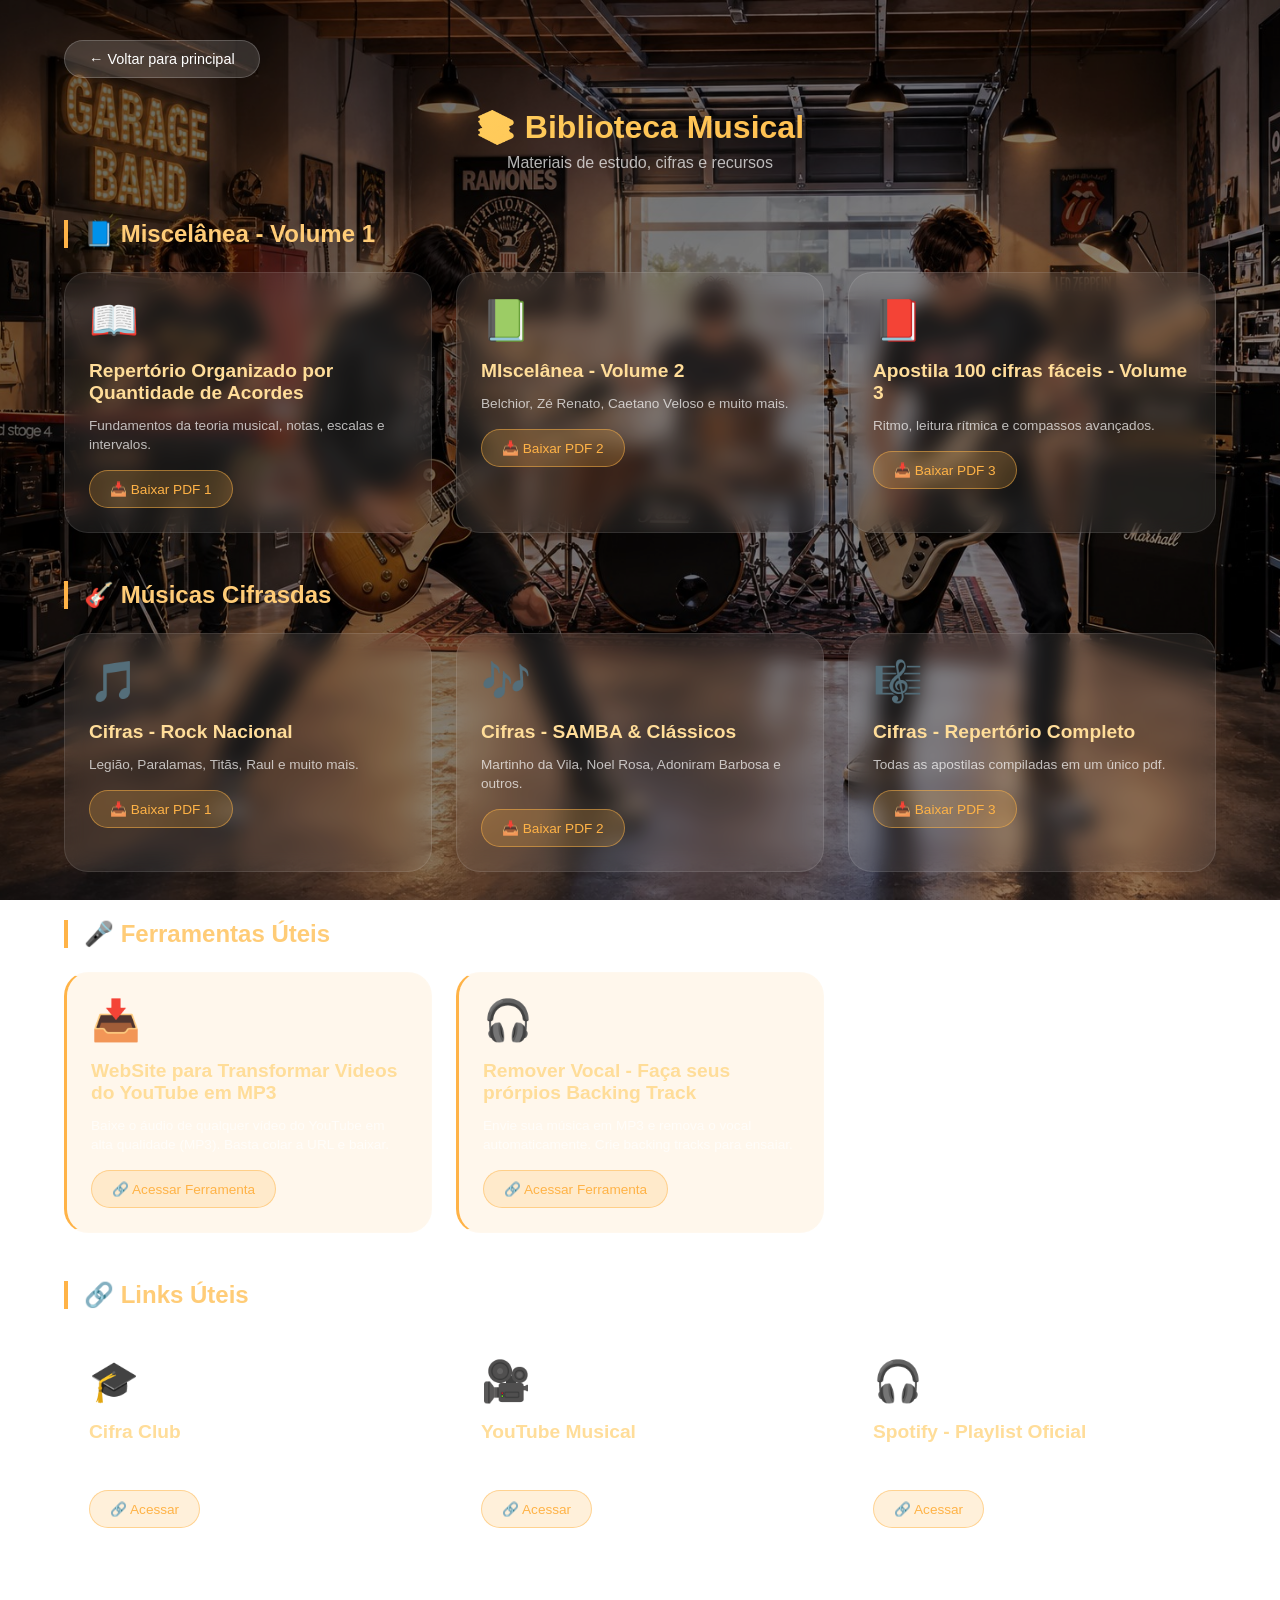
==== biblioteca.html @ 256ea62d "update" ====
<!DOCTYPE html>
<html lang="pt-br">
<head>
    <meta charset="UTF-8"> 
    <meta name="viewport" content="width=device-width, initial-scale=1.0, user-scalable=yes">
    <title>Biblioteca - Garage Band Mário Cravo</title>
    <style>
        * {
            margin: 0;
            padding: 0;
            box-sizing: border-box;
        }

        body {
            font-family: 'Inter', -apple-system, BlinkMacSystemFont, 'Segoe UI', Roboto, sans-serif;
            background-image: url('fundo.jpg');
            background-size: cover;
            background-attachment: fixed;
            background-position: center;
            color: #fff;
            min-height: 100vh;
            position: relative;
        }

        body::before {
            content: "";
            position: fixed;
            top: 0;
            left: 0;
            width: 100%;
            height: 100%;
            background: linear-gradient(135deg, rgba(0,0,0,0.6) 0%, rgba(0,0,0,0.4) 100%);
            z-index: 0;
        }

        .container {
            position: relative;
            z-index: 1;
            max-width: 1200px;
            margin: 0 auto;
            padding: 40px 24px;
        }

        .back-btn {
            background: rgba(255,255,255,0.15);
            border: 1px solid rgba(255,255,255,0.2);
            color: white;
            padding: 10px 24px;
            font-size: 0.9rem;
            border-radius: 40px;
            cursor: pointer;
            margin-bottom: 30px;
            display: inline-flex;
            align-items: center;
            gap: 8px;
            font-weight: 500;
            text-decoration: none;
        }

        .back-btn:hover {
            background: rgba(255,255,255,0.25);
            transform: translateX(-4px);
        }

        .page-header {
            text-align: center;
            margin-bottom: 48px;
        }

        .page-header h1 {
            font-size: 2rem;
            margin-bottom: 8px;
            background: linear-gradient(135deg, #ffd966, #ffb347);
            -webkit-background-clip: text;
            background-clip: text;
            color: transparent;
        }

        .subtitle {
            color: rgba(255,255,255,0.7);
            font-size: 1rem;
        }

        .category {
            margin-bottom: 48px;
        }

        .category h2 {
            color: #ffcc77;
            font-size: 1.5rem;
            margin-bottom: 24px;
            border-left: 4px solid #ffb347;
            padding-left: 16px;
        }

        .card-grid {
            display: grid;
            grid-template-columns: repeat(auto-fill, minmax(280px, 1fr));
            gap: 24px;
        }

        .card {
            background: rgba(255,255,255,0.08);
            backdrop-filter: blur(10px);
            border-radius: 24px;
            padding: 24px;
            transition: all 0.25s;
            border: 1px solid rgba(255,255,255,0.1);
        }

        .card:hover {
            background: rgba(255,255,255,0.15);
            transform: translateY(-4px);
            border-color: rgba(255,180,71,0.4);
        }

        .card-icon {
            font-size: 2.5rem;
            margin-bottom: 16px;
        }

        .card h3 {
            color: #ffdd99;
            margin-bottom: 12px;
            font-size: 1.2rem;
        }

        .card p {
            color: rgba(255,255,255,0.7);
            font-size: 0.85rem;
            line-height: 1.4;
            margin-bottom: 16px;
        }

        .btn {
            background: rgba(255,180,71,0.2);
            border: 1px solid rgba(255,180,71,0.5);
            padding: 10px 20px;
            border-radius: 40px;
            color: #ffb347;
            text-decoration: none;
            font-size: 0.85rem;
            font-weight: 500;
            display: inline-block;
            transition: all 0.2s;
            cursor: pointer;
        }

        .btn:hover {
            background: rgba(255,180,71,0.4);
            color: white;
        }

        .tools-card {
            background: rgba(255,180,71,0.1);
            border-left: 3px solid #ffb347;
        }

        @media (max-width: 768px) {
            .card-grid {
                grid-template-columns: 1fr;
            }
            .container {
                padding: 24px 16px;
            }
            .page-header h1 {
                font-size: 1.5rem;
            }
        }
    </style>
</head>
<body>
<div class="container">
    <a href="index.html" class="back-btn">← Voltar para principal</a>
    
    <div class="page-header">
        <h1>📚 Biblioteca Musical</h1>
        <p class="subtitle">Materiais de estudo, cifras e recursos</p>
    </div>

    <!-- Apostilas, Livros em pdf -->
    <div class="category">
        <h2>📘 Miscelânea - Volume 1</h2>
        <div class="card-grid">
            <div class="card">
                <div class="card-icon">📖</div>
                <h3>Repertório Organizado por Quantidade de Acordes</h3>
                <p>Fundamentos da teoria musical, notas, escalas e intervalos.</p>
                <a href="https://drive.google.com/drive/folders/1c354K_d91Gvq5gNs3wWlHRFqifkVCVHI" class="btn">📥 Baixar PDF 1</a>
            </div>
            <div class="card">
                <div class="card-icon">📗</div>
                <h3>MIscelânea - Volume 2</h3>
                <p>Belchior, Zé Renato, Caetano Veloso e muito mais.</p>
                <a href="https://drive.google.com/drive/folders/1c354K_d91Gvq5gNs3wWlHRFqifkVCVHI" class="btn">📥 Baixar PDF 2</a>
            </div>
            <div class="card">
                <div class="card-icon">📕</div>
                <h3>Apostila 100 cifras fáceis - Volume 3</h3>
                <p>Ritmo, leitura rítmica e compassos avançados.</p>
                <a href="https://drive.google.com/drive/folders/1c354K_d91Gvq5gNs3wWlHRFqifkVCVHI" class="btn">📥 Baixar PDF 3</a>
            </div>
        </div>
    </div>

    <!-- Mais Músicas para aumentar seu Repertório -->
    <div class="category">
        <h2>🎸 Músicas Cifrasdas </h2>
        <div class="card-grid">
            <div class="card">
                <div class="card-icon">🎵</div>
                <h3>Cifras - Rock Nacional</h3>
                <p>Legião, Paralamas, Titãs, Raul e muito mais.</p>
                <a href="https://drive.google.com/drive/folders/1c354K_d91Gvq5gNs3wWlHRFqifkVCVHI" class="btn">📥 Baixar PDF 1</a>
            </div>
            <div class="card">
                <div class="card-icon">🎶</div>
                <h3>Cifras - SAMBA & Clássicos</h3>
                <p>Martinho da Vila, Noel Rosa, Adoniram Barbosa e outros.</p>
                <a href="https://drive.google.com/file/d/1yF5NucMh-uXX1eOd5AMLhqT4f42S1I_6/view?usp=drive_link" class="btn">📥 Baixar PDF 2</a>
            </div>
            <div class="card">
                <div class="card-icon">🎼</div>
                <h3>Cifras - Repertório Completo</h3>
                <p>Todas as apostilas compiladas em um único pdf.</p>
                <a href="https://drive.google.com/file/d/1P-Nynfp07A2AC99i_csAUrycl2qgC98i/view?usp=drive_link" class="btn">📥 Baixar PDF 3</a>
            </div>
        </div>
    </div>

    

    <!-- Ferramentas Úteis -->
    <div class="category">
        <h2>🎤 Ferramentas Úteis</h2>
        <div class="card-grid">
            <div class="card tools-card">
                <div class="card-icon">📥</div>
                <h3>WebSite para Transformar Videos do YouTube em MP3</h3>
                <p>Baixe o áudio de qualquer vídeo do YouTube em alta qualidade (MP3). Basta colar a URL e baixar.</p>
                <a href="https://y2meta.is/pt91/youtube-to-mp3/" target="_blank" class="btn">🔗 Acessar Ferramenta</a>
            </div>
            
            <div class="card tools-card">
                <div class="card-icon">🎧</div>
                <h3>Remover Vocal - Faça seus prórpios Backing Track</h3>
                <p>Envie sua música em MP3 e remova o vocal automaticamente. Crie backing tracks para ensaiar.</p>
                <a href="https://vocalremover.org/" target="_blank" class="btn">🔗 Acessar Ferramenta</a>
            </div>
        </div>
    </div>

    <!-- Links Úteis -->
    <div class="category">
        <h2>🔗 Links Úteis</h2>
        <div class="card-grid">
            <div class="card">
                <div class="card-icon">🎓</div>
                <h3>Cifra Club</h3>
                <p>Maior acervo de cifras do Brasil.</p>
                <a href="https://www.cifraclub.com.br" target="_blank" class="btn">🔗 Acessar</a>
            </div>
            <div class="card">
                <div class="card-icon">🎥</div>
                <h3>YouTube Musical</h3>
                <p>Canais com aulas e playlists.</p>
                <a href="https://youtube.com" target="_blank" class="btn">🔗 Acessar</a>
            </div>
            <div class="card">
                <div class="card-icon">🎧</div>
                <h3>Spotify - Playlist Oficial</h3>
                <p>Playlist com as músicas do repertório.</p>
                <a href="https://spotify.com" target="_blank" class="btn">🔗 Acessar</a>
            </div>
        </div>
    </div>
</div>
</body>
</html>
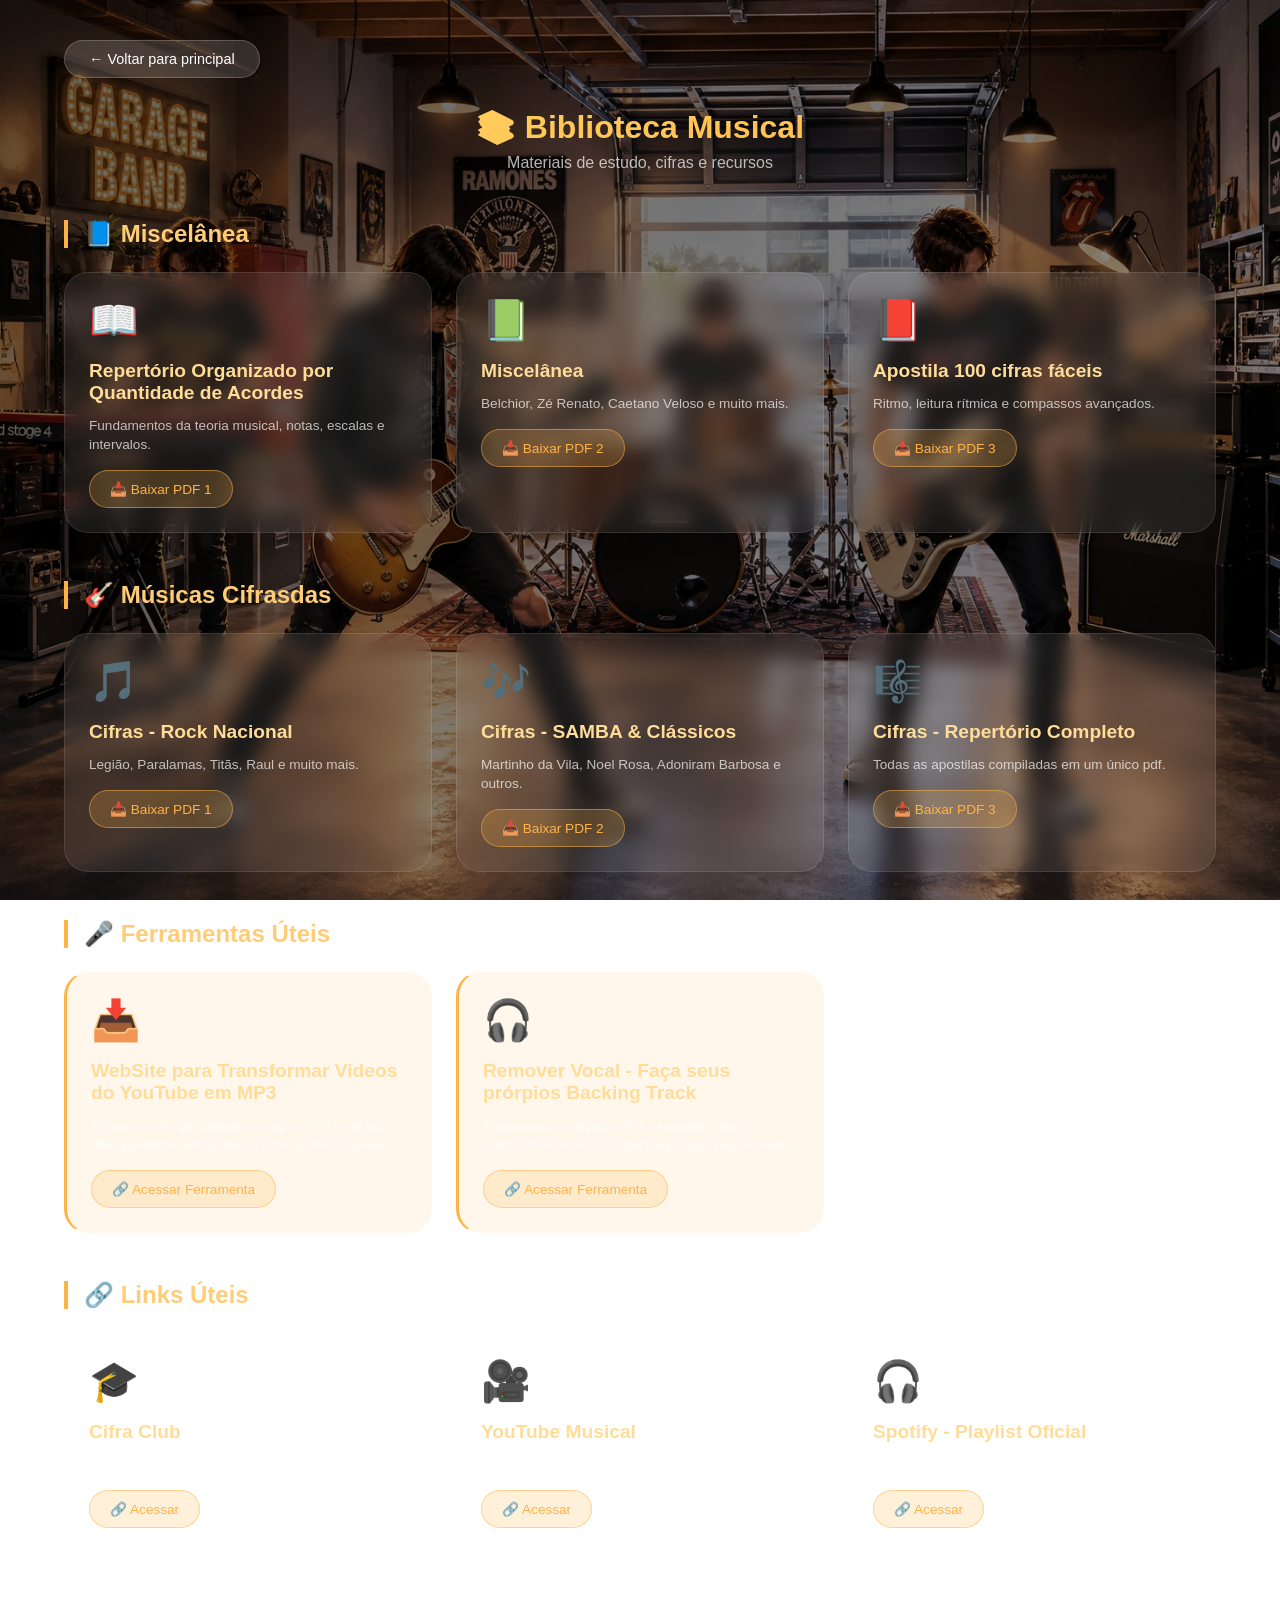
==== commit 849674c6: "update" ====
--- a/biblioteca.html
+++ b/biblioteca.html
@@ -180,7 +180,7 @@
 
     <!-- Apostilas, Livros em pdf -->
     <div class="category">
-        <h2>📘 Miscelânea - Volume 1</h2>
+        <h2>📘 Miscelânea </h2>
         <div class="card-grid">
             <div class="card">
                 <div class="card-icon">📖</div>
@@ -190,13 +190,13 @@
             </div>
             <div class="card">
                 <div class="card-icon">📗</div>
-                <h3>MIscelânea - Volume 2</h3>
+                <h3>Miscelânea </h3>
                 <p>Belchior, Zé Renato, Caetano Veloso e muito mais.</p>
                 <a href="https://drive.google.com/drive/folders/1c354K_d91Gvq5gNs3wWlHRFqifkVCVHI" class="btn">📥 Baixar PDF 2</a>
             </div>
             <div class="card">
                 <div class="card-icon">📕</div>
-                <h3>Apostila 100 cifras fáceis - Volume 3</h3>
+                <h3>Apostila 100 cifras fáceis </h3>
                 <p>Ritmo, leitura rítmica e compassos avançados.</p>
                 <a href="https://drive.google.com/drive/folders/1c354K_d91Gvq5gNs3wWlHRFqifkVCVHI" class="btn">📥 Baixar PDF 3</a>
             </div>
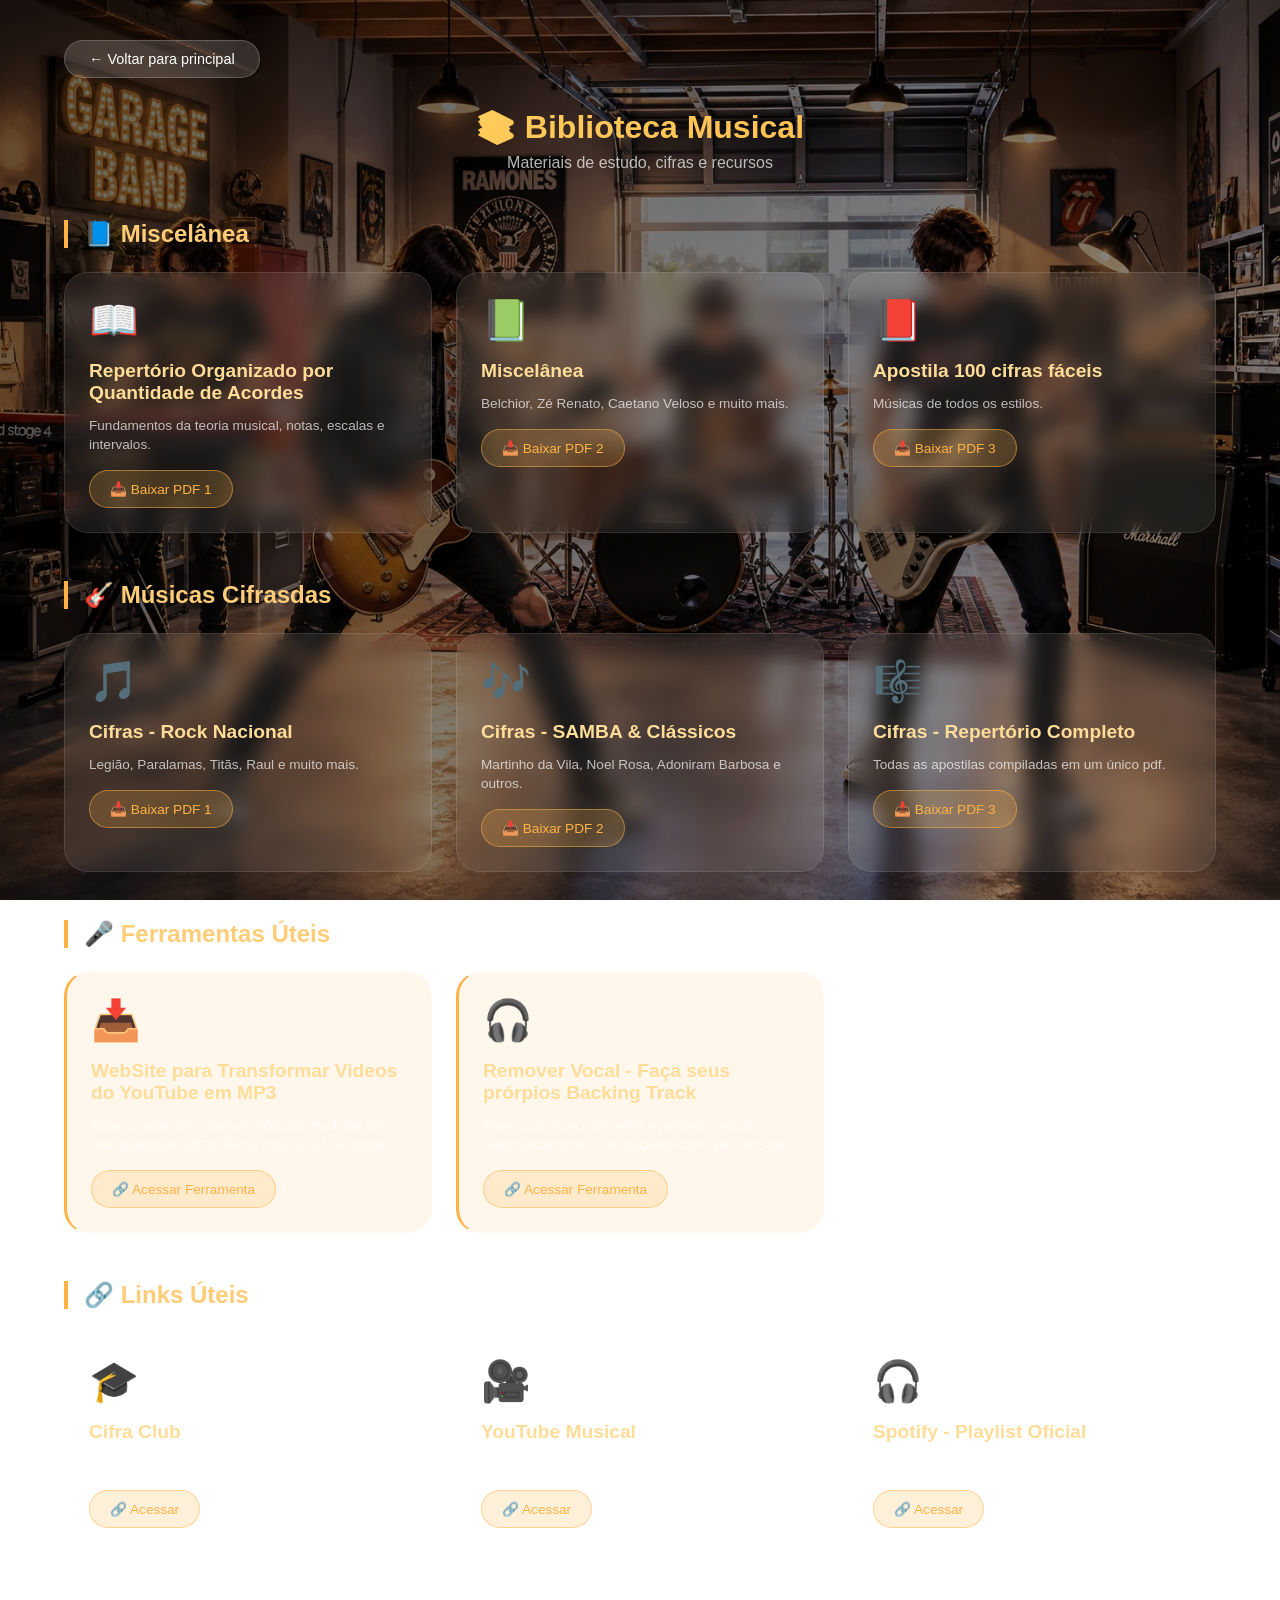
==== commit 5605da78: "Update description for 'Apostila 100 cifras fáceis'" ====
--- a/biblioteca.html
+++ b/biblioteca.html
@@ -197,7 +197,7 @@
             <div class="card">
                 <div class="card-icon">📕</div>
                 <h3>Apostila 100 cifras fáceis </h3>
-                <p>Ritmo, leitura rítmica e compassos avançados.</p>
+                <p>Músicas de todos os estilos.</p>
                 <a href="https://drive.google.com/drive/folders/1c354K_d91Gvq5gNs3wWlHRFqifkVCVHI" class="btn">📥 Baixar PDF 3</a>
             </div>
         </div>
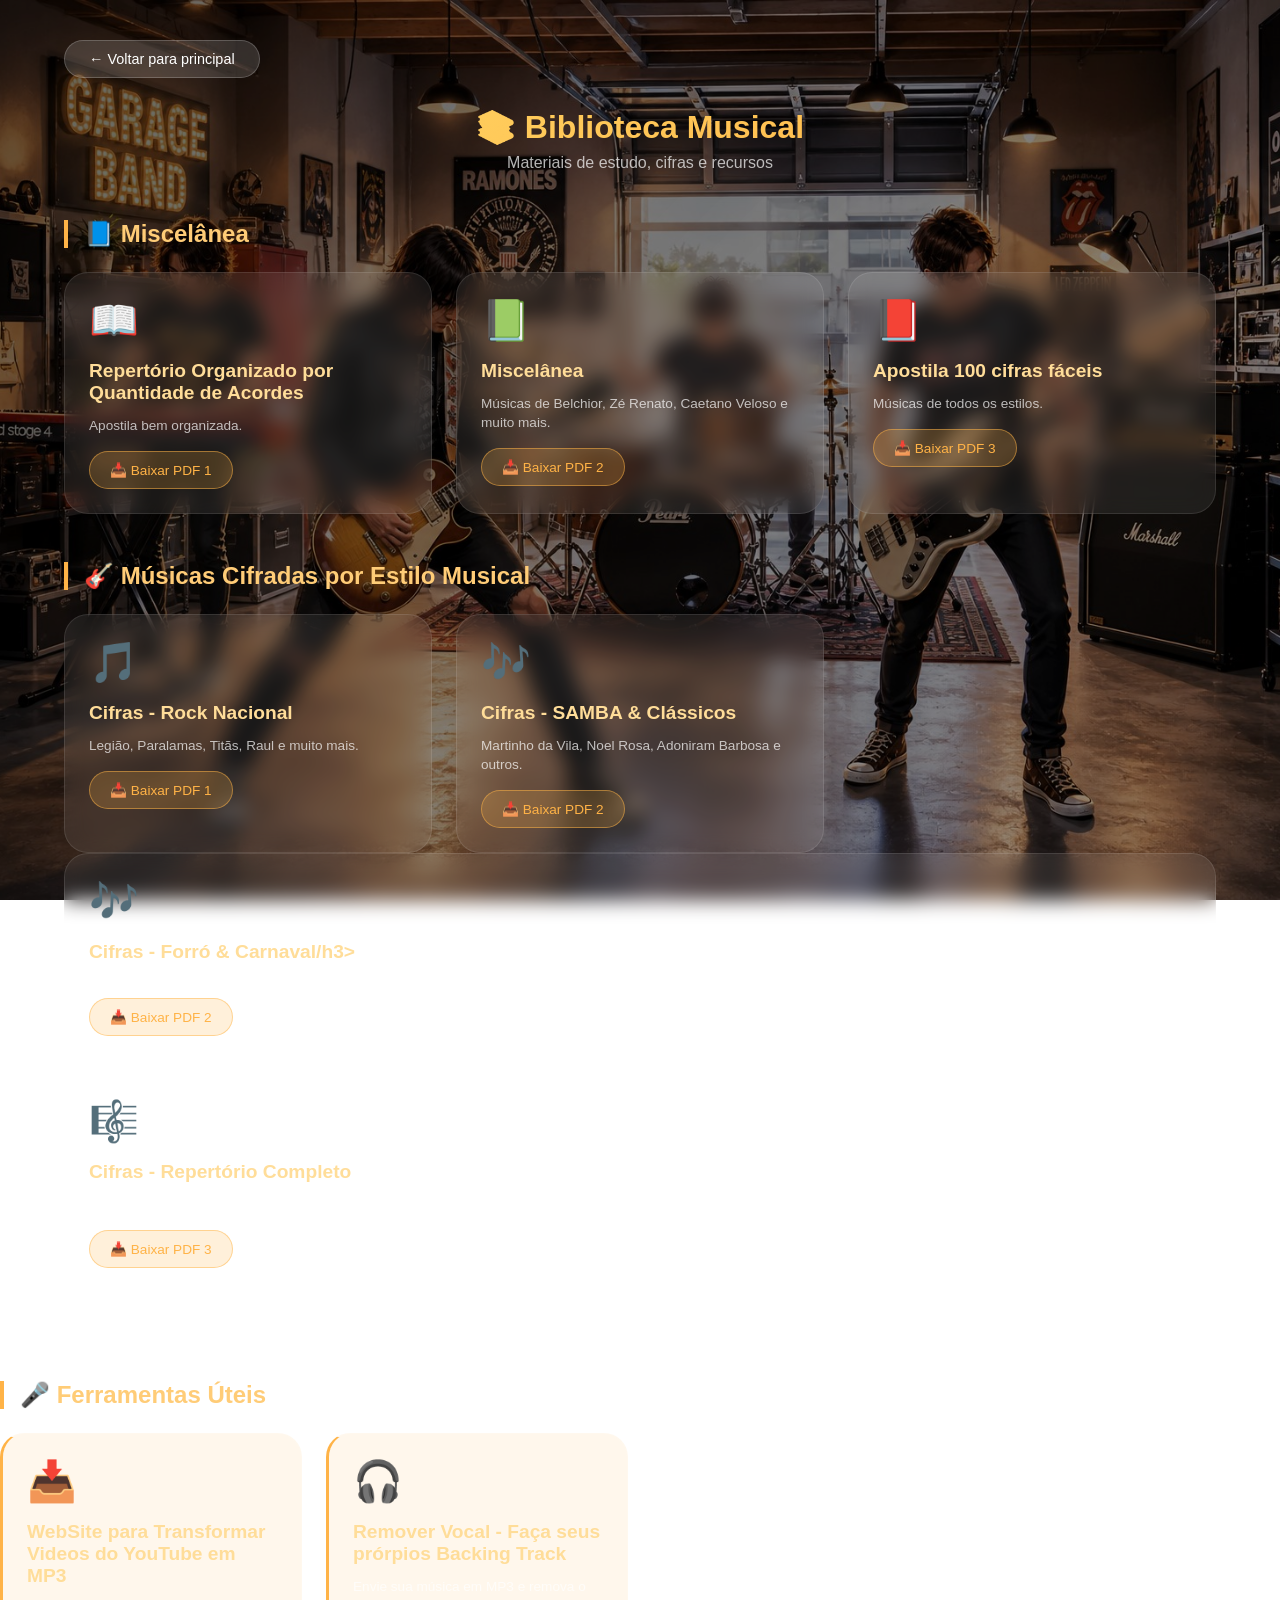
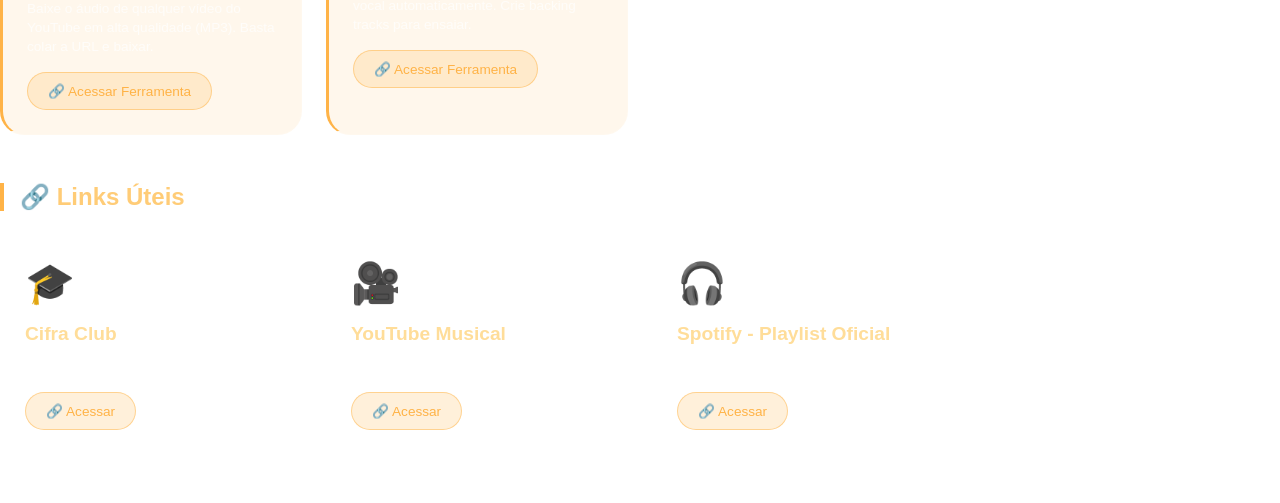
==== commit d7b92bfc: "Update descriptions and headings in biblioteca.html" ====
--- a/biblioteca.html
+++ b/biblioteca.html
@@ -185,13 +185,13 @@
             <div class="card">
                 <div class="card-icon">📖</div>
                 <h3>Repertório Organizado por Quantidade de Acordes</h3>
-                <p>Fundamentos da teoria musical, notas, escalas e intervalos.</p>
+                <p>Apostila bem organizada.</p>
                 <a href="https://drive.google.com/drive/folders/1c354K_d91Gvq5gNs3wWlHRFqifkVCVHI" class="btn">📥 Baixar PDF 1</a>
             </div>
             <div class="card">
                 <div class="card-icon">📗</div>
                 <h3>Miscelânea </h3>
-                <p>Belchior, Zé Renato, Caetano Veloso e muito mais.</p>
+                <p>Músicas de Belchior, Zé Renato, Caetano Veloso e muito mais.</p>
                 <a href="https://drive.google.com/drive/folders/1c354K_d91Gvq5gNs3wWlHRFqifkVCVHI" class="btn">📥 Baixar PDF 2</a>
             </div>
             <div class="card">
@@ -205,7 +205,7 @@
 
     <!-- Mais Músicas para aumentar seu Repertório -->
     <div class="category">
-        <h2>🎸 Músicas Cifrasdas </h2>
+        <h2>🎸 Músicas Cifradas por Estilo Musical </h2>
         <div class="card-grid">
             <div class="card">
                 <div class="card-icon">🎵</div>
@@ -218,6 +218,13 @@
                 <h3>Cifras - SAMBA & Clássicos</h3>
                 <p>Martinho da Vila, Noel Rosa, Adoniram Barbosa e outros.</p>
                 <a href="https://drive.google.com/file/d/1yF5NucMh-uXX1eOd5AMLhqT4f42S1I_6/view?usp=drive_link" class="btn">📥 Baixar PDF 2</a>
+            </div>
+            </div>
+            <div class="card">
+                <div class="card-icon">🎶</div>
+                <h3>Cifras - Forró & Carnaval/h3>
+                <p>em preparação.</p>
+                <a href="" class="btn">📥 Baixar PDF 2</a>
             </div>
             <div class="card">
                 <div class="card-icon">🎼</div>
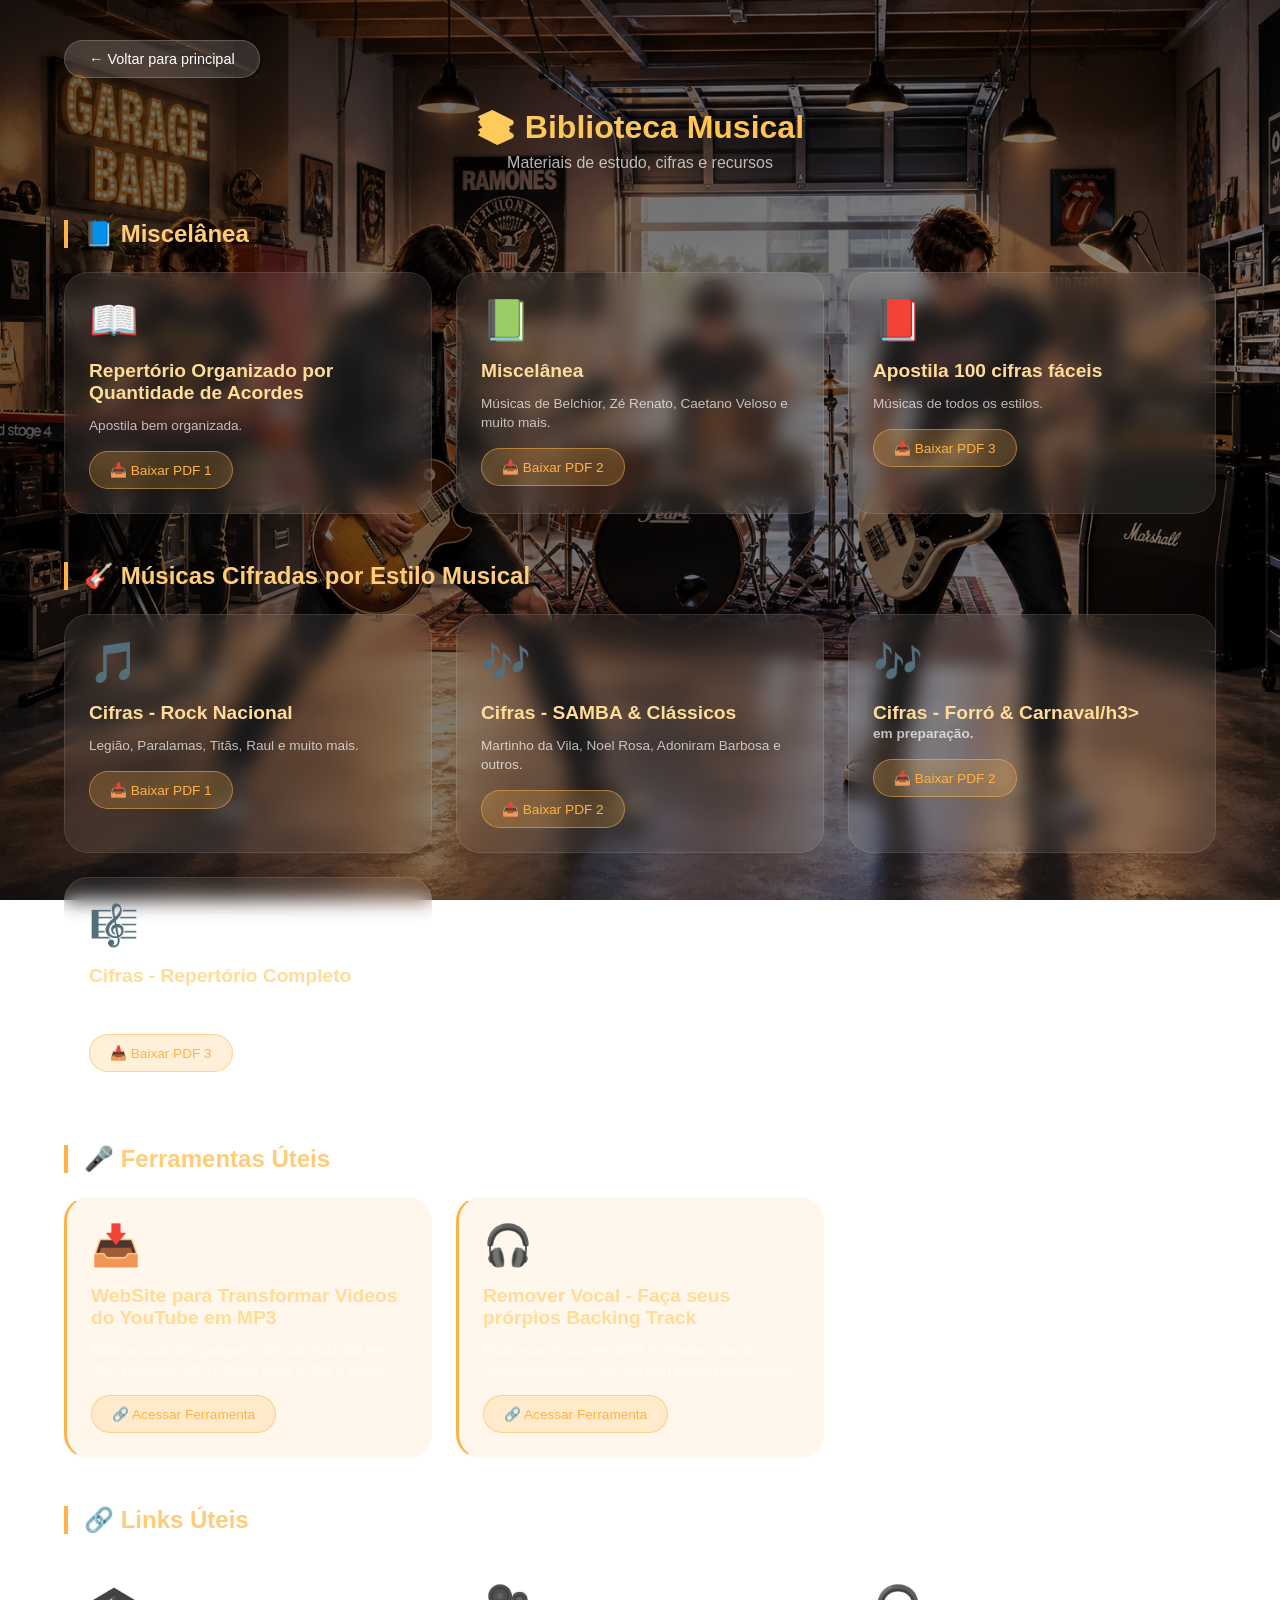
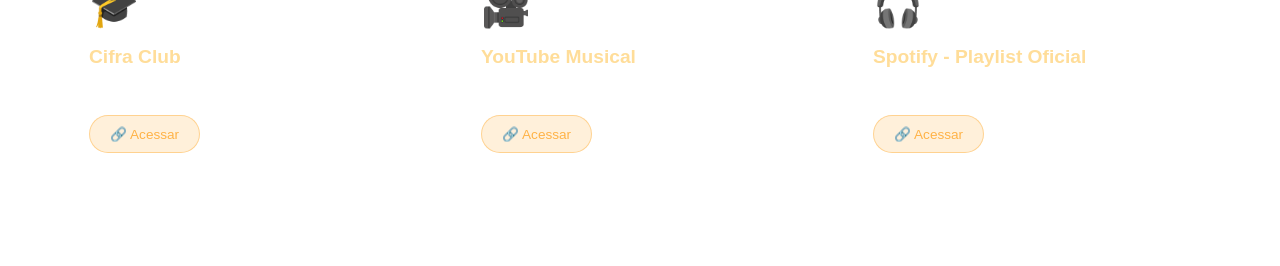
==== commit 0a6e01f8: "UPDATE" ====
--- a/biblioteca.html
+++ b/biblioteca.html
@@ -219,13 +219,14 @@
                 <p>Martinho da Vila, Noel Rosa, Adoniram Barbosa e outros.</p>
                 <a href="https://drive.google.com/file/d/1yF5NucMh-uXX1eOd5AMLhqT4f42S1I_6/view?usp=drive_link" class="btn">📥 Baixar PDF 2</a>
             </div>
-            </div>
+            
             <div class="card">
                 <div class="card-icon">🎶</div>
                 <h3>Cifras - Forró & Carnaval/h3>
                 <p>em preparação.</p>
                 <a href="" class="btn">📥 Baixar PDF 2</a>
             </div>
+            
             <div class="card">
                 <div class="card-icon">🎼</div>
                 <h3>Cifras - Repertório Completo</h3>
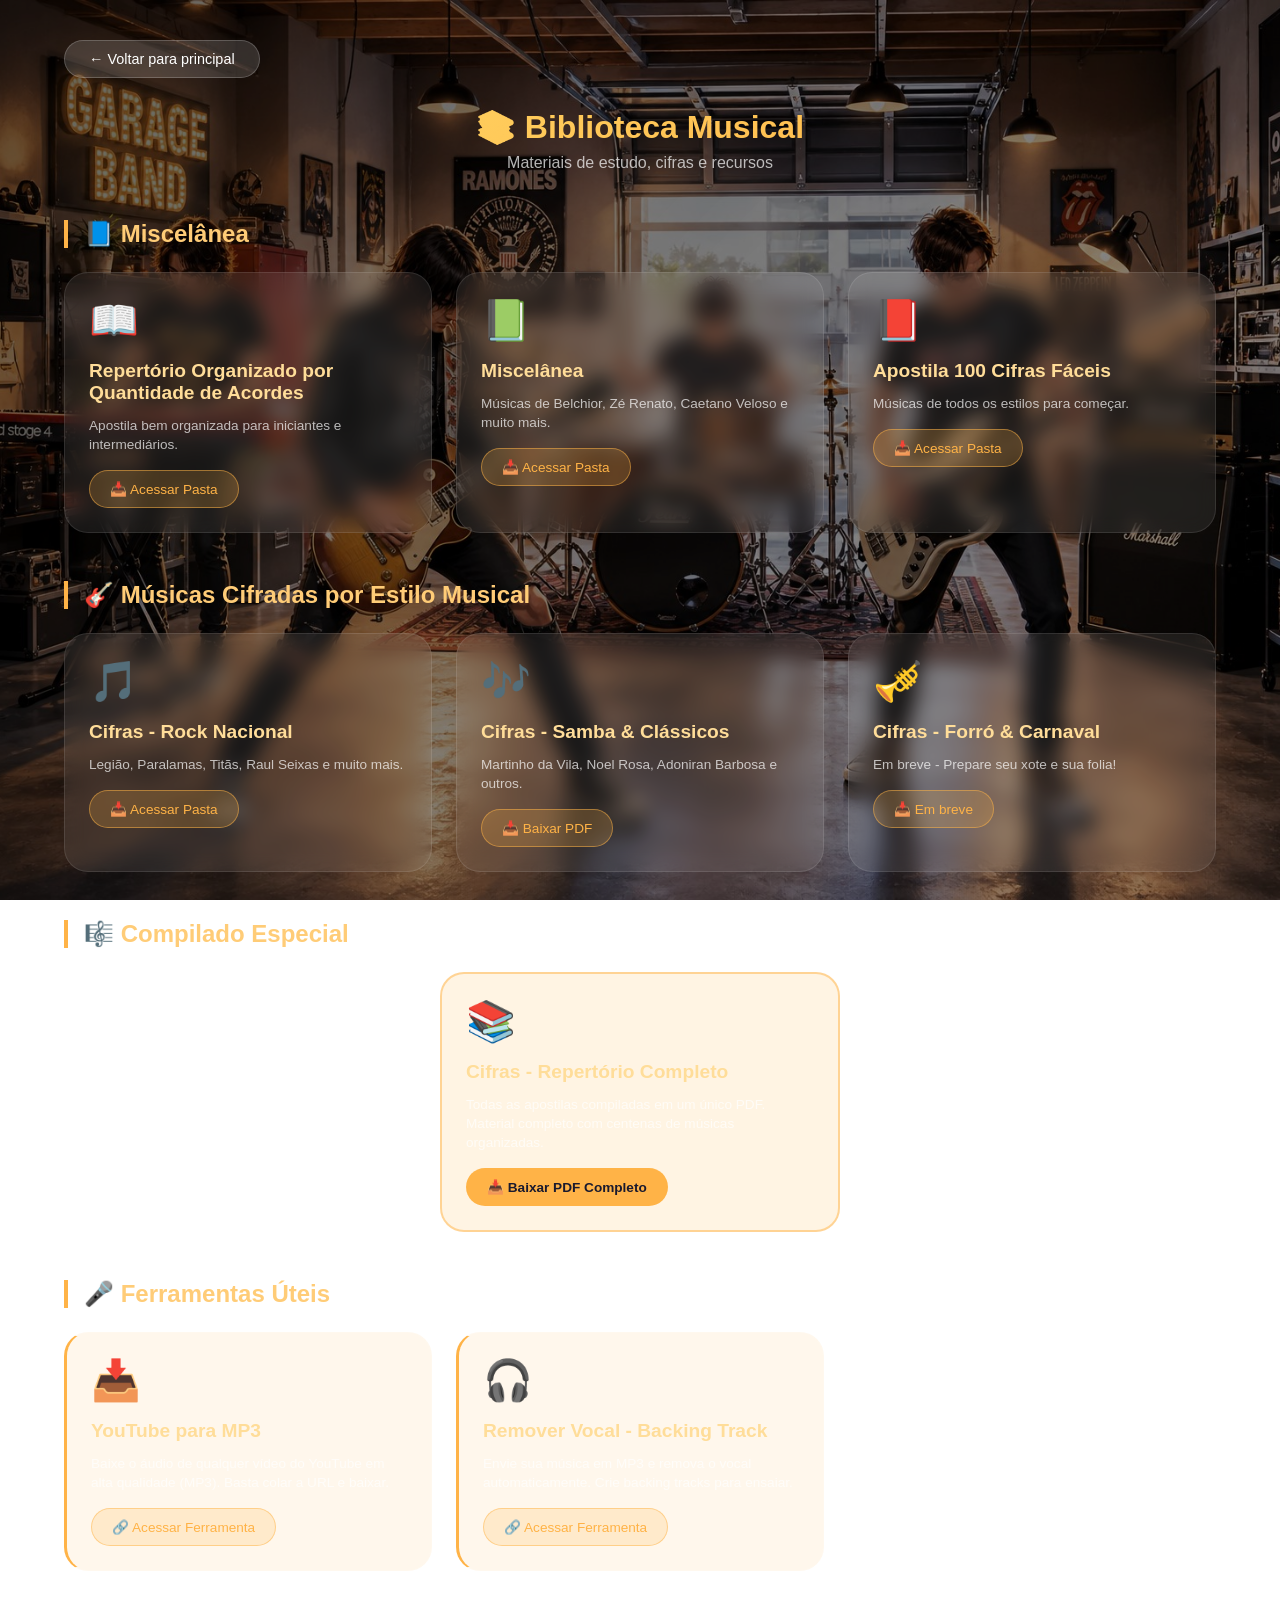
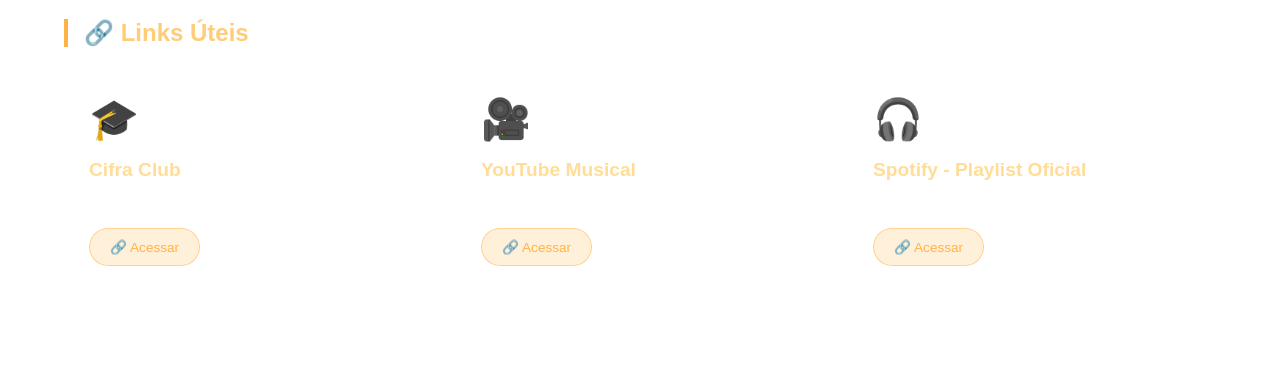
==== commit ebc46693: "update Added new styles for single card layout and highlighted card. Updated card descriptions and l" ====
--- a/biblioteca.html
+++ b/biblioteca.html
@@ -99,6 +99,16 @@
             gap: 24px;
         }
 
+        /* Grid especial para card único centralizado */
+        .card-grid-single {
+            display: flex;
+            justify-content: center;
+        }
+        .card-grid-single .card {
+            max-width: 400px;
+            width: 100%;
+        }
+
         .card {
             background: rgba(255,255,255,0.08);
             backdrop-filter: blur(10px);
@@ -156,6 +166,21 @@
             border-left: 3px solid #ffb347;
         }
 
+        /* Card de destaque para o repertório completo */
+        .highlight-card {
+            background: rgba(255,180,71,0.15);
+            border: 2px solid rgba(255,180,71,0.5);
+        }
+        .highlight-card .btn {
+            background: #ffb347;
+            color: #1a1a2e;
+            font-weight: bold;
+        }
+        .highlight-card .btn:hover {
+            background: #ff9500;
+            color: white;
+        }
+
         @media (max-width: 768px) {
             .card-grid {
                 grid-template-columns: 1fr;
@@ -178,65 +203,68 @@
         <p class="subtitle">Materiais de estudo, cifras e recursos</p>
     </div>
 
-    <!-- Apostilas, Livros em pdf -->
-    <div class="category">
-        <h2>📘 Miscelânea </h2>
+    <!-- Seção 1: Miscelânea (3 cards) -->
+    <div class="category">
+        <h2>📘 Miscelânea</h2>
         <div class="card-grid">
             <div class="card">
                 <div class="card-icon">📖</div>
                 <h3>Repertório Organizado por Quantidade de Acordes</h3>
-                <p>Apostila bem organizada.</p>
-                <a href="https://drive.google.com/drive/folders/1c354K_d91Gvq5gNs3wWlHRFqifkVCVHI" class="btn">📥 Baixar PDF 1</a>
+                <p>Apostila bem organizada para iniciantes e intermediários.</p>
+                <a href="https://drive.google.com/drive/folders/1c354K_d91Gvq5gNs3wWlHRFqifkVCVHI" target="_blank" class="btn">📥 Acessar Pasta</a>
             </div>
             <div class="card">
                 <div class="card-icon">📗</div>
-                <h3>Miscelânea </h3>
+                <h3>Miscelânea</h3>
                 <p>Músicas de Belchior, Zé Renato, Caetano Veloso e muito mais.</p>
-                <a href="https://drive.google.com/drive/folders/1c354K_d91Gvq5gNs3wWlHRFqifkVCVHI" class="btn">📥 Baixar PDF 2</a>
+                <a href="https://drive.google.com/drive/folders/1c354K_d91Gvq5gNs3wWlHRFqifkVCVHI" target="_blank" class="btn">📥 Acessar Pasta</a>
             </div>
             <div class="card">
                 <div class="card-icon">📕</div>
-                <h3>Apostila 100 cifras fáceis </h3>
-                <p>Músicas de todos os estilos.</p>
-                <a href="https://drive.google.com/drive/folders/1c354K_d91Gvq5gNs3wWlHRFqifkVCVHI" class="btn">📥 Baixar PDF 3</a>
-            </div>
-        </div>
-    </div>
-
-    <!-- Mais Músicas para aumentar seu Repertório -->
-    <div class="category">
-        <h2>🎸 Músicas Cifradas por Estilo Musical </h2>
+                <h3>Apostila 100 Cifras Fáceis</h3>
+                <p>Músicas de todos os estilos para começar.</p>
+                <a href="https://drive.google.com/drive/folders/1c354K_d91Gvq5gNs3wWlHRFqifkVCVHI" target="_blank" class="btn">📥 Acessar Pasta</a>
+            </div>
+        </div>
+    </div>
+
+    <!-- Seção 2: Músicas Cifradas por Estilo Musical (3 cards: Rock, Samba, Forró) -->
+    <div class="category">
+        <h2>🎸 Músicas Cifradas por Estilo Musical</h2>
         <div class="card-grid">
             <div class="card">
                 <div class="card-icon">🎵</div>
                 <h3>Cifras - Rock Nacional</h3>
-                <p>Legião, Paralamas, Titãs, Raul e muito mais.</p>
-                <a href="https://drive.google.com/drive/folders/1c354K_d91Gvq5gNs3wWlHRFqifkVCVHI" class="btn">📥 Baixar PDF 1</a>
+                <p>Legião, Paralamas, Titãs, Raul Seixas e muito mais.</p>
+                <a href="https://drive.google.com/drive/folders/1c354K_d91Gvq5gNs3wWlHRFqifkVCVHI" target="_blank" class="btn">📥 Acessar Pasta</a>
             </div>
             <div class="card">
                 <div class="card-icon">🎶</div>
-                <h3>Cifras - SAMBA & Clássicos</h3>
-                <p>Martinho da Vila, Noel Rosa, Adoniram Barbosa e outros.</p>
-                <a href="https://drive.google.com/file/d/1yF5NucMh-uXX1eOd5AMLhqT4f42S1I_6/view?usp=drive_link" class="btn">📥 Baixar PDF 2</a>
-            </div>
-            
-            <div class="card">
-                <div class="card-icon">🎶</div>
-                <h3>Cifras - Forró & Carnaval/h3>
-                <p>em preparação.</p>
-                <a href="" class="btn">📥 Baixar PDF 2</a>
-            </div>
-            
-            <div class="card">
-                <div class="card-icon">🎼</div>
+                <h3>Cifras - Samba & Clássicos</h3>
+                <p>Martinho da Vila, Noel Rosa, Adoniran Barbosa e outros.</p>
+                <a href="https://drive.google.com/file/d/1yF5NucMh-uXX1eOd5AMLhqT4f42S1I_6/view?usp=drive_link" target="_blank" class="btn">📥 Baixar PDF</a>
+            </div>
+            <div class="card">
+                <div class="card-icon">🎺</div>
+                <h3>Cifras - Forró & Carnaval</h3>
+                <p>Em breve - Prepare seu xote e sua folia!</p>
+                <a href="#" class="btn">📥 Em breve</a>
+            </div>
+        </div>
+    </div>
+
+    <!-- Seção 3: Repertório Completo (card único, centralizado e destacado) -->
+    <div class="category">
+        <h2>🎼 Compilado Especial</h2>
+        <div class="card-grid-single">
+            <div class="card highlight-card">
+                <div class="card-icon">📚</div>
                 <h3>Cifras - Repertório Completo</h3>
-                <p>Todas as apostilas compiladas em um único pdf.</p>
-                <a href="https://drive.google.com/file/d/1P-Nynfp07A2AC99i_csAUrycl2qgC98i/view?usp=drive_link" class="btn">📥 Baixar PDF 3</a>
-            </div>
-        </div>
-    </div>
-
-    
+                <p>Todas as apostilas compiladas em um único PDF. Material completo com centenas de músicas organizadas.</p>
+                <a href="https://drive.google.com/file/d/1P-Nynfp07A2AC99i_csAUrycl2qgC98i/view?usp=drive_link" target="_blank" class="btn">📥 Baixar PDF Completo</a>
+            </div>
+        </div>
+    </div>
 
     <!-- Ferramentas Úteis -->
     <div class="category">
@@ -244,14 +272,14 @@
         <div class="card-grid">
             <div class="card tools-card">
                 <div class="card-icon">📥</div>
-                <h3>WebSite para Transformar Videos do YouTube em MP3</h3>
+                <h3>YouTube para MP3</h3>
                 <p>Baixe o áudio de qualquer vídeo do YouTube em alta qualidade (MP3). Basta colar a URL e baixar.</p>
                 <a href="https://y2meta.is/pt91/youtube-to-mp3/" target="_blank" class="btn">🔗 Acessar Ferramenta</a>
             </div>
             
             <div class="card tools-card">
                 <div class="card-icon">🎧</div>
-                <h3>Remover Vocal - Faça seus prórpios Backing Track</h3>
+                <h3>Remover Vocal - Backing Track</h3>
                 <p>Envie sua música em MP3 e remova o vocal automaticamente. Crie backing tracks para ensaiar.</p>
                 <a href="https://vocalremover.org/" target="_blank" class="btn">🔗 Acessar Ferramenta</a>
             </div>
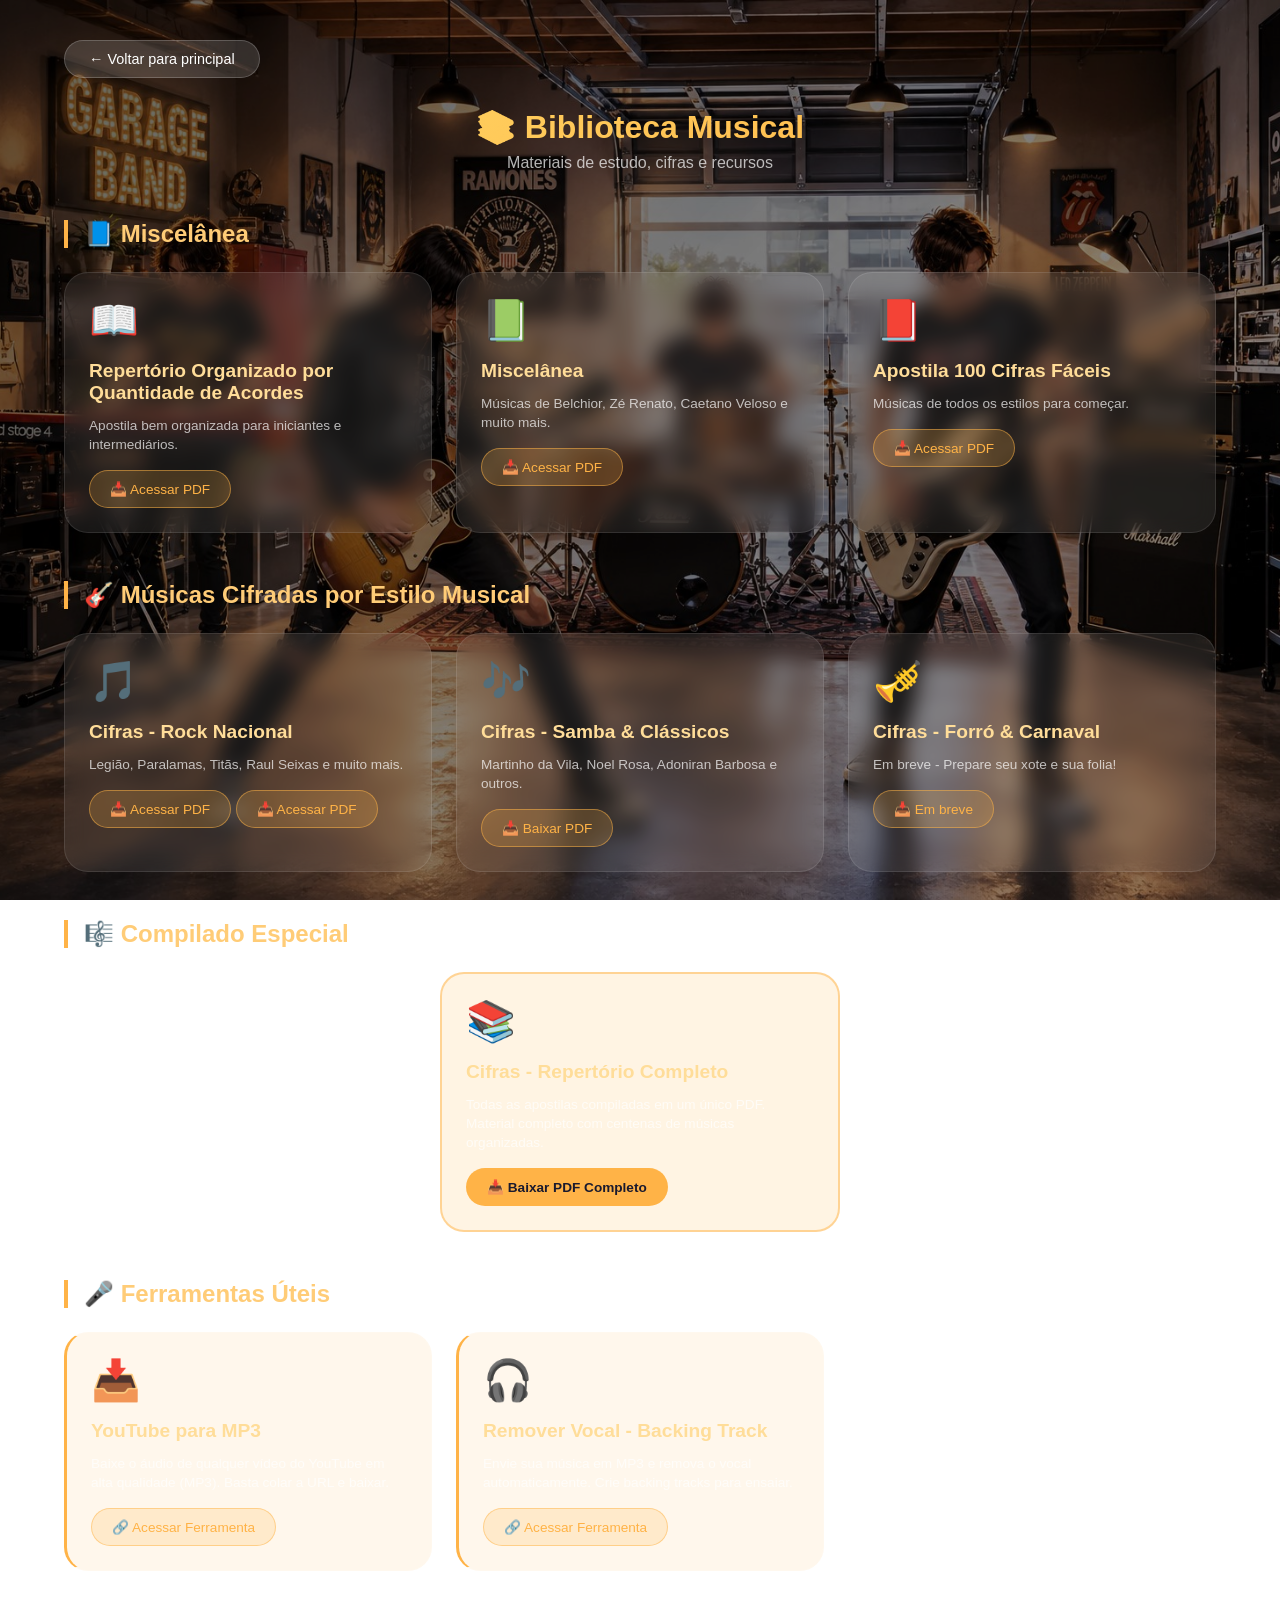
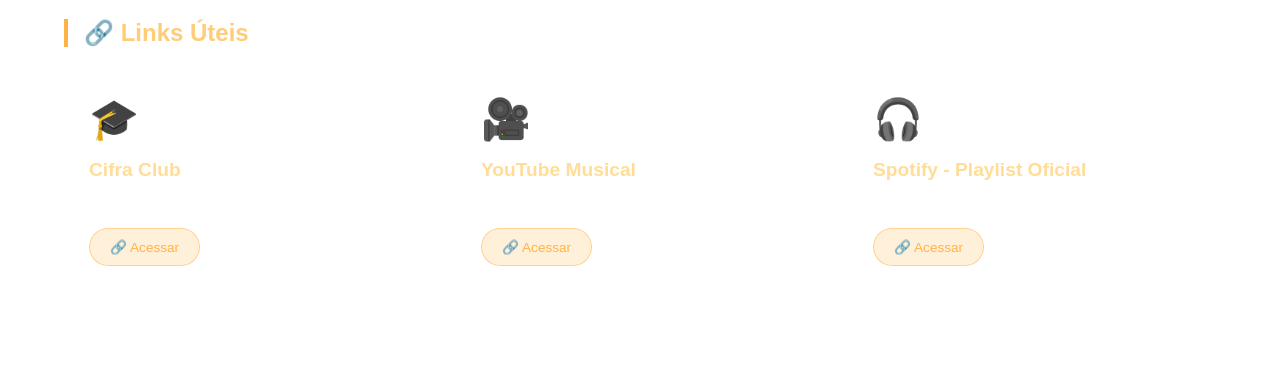
==== commit 151f3028: "Update links to PDF files in biblioteca.html" ====
--- a/biblioteca.html
+++ b/biblioteca.html
@@ -211,24 +211,24 @@
                 <div class="card-icon">📖</div>
                 <h3>Repertório Organizado por Quantidade de Acordes</h3>
                 <p>Apostila bem organizada para iniciantes e intermediários.</p>
-                <a href="https://drive.google.com/drive/folders/1c354K_d91Gvq5gNs3wWlHRFqifkVCVHI" target="_blank" class="btn">📥 Acessar Pasta</a>
+                <a href="https://drive.google.com/file/d/1CbhMNCClO2OjmjncVPCrBDCahRpzKKqz/view?usp=drive_link" target="_blank" class="btn">📥 Acessar PDF</a>
             </div>
             <div class="card">
                 <div class="card-icon">📗</div>
                 <h3>Miscelânea</h3>
                 <p>Músicas de Belchior, Zé Renato, Caetano Veloso e muito mais.</p>
-                <a href="https://drive.google.com/drive/folders/1c354K_d91Gvq5gNs3wWlHRFqifkVCVHI" target="_blank" class="btn">📥 Acessar Pasta</a>
+                <a href="https://drive.google.com/file/d/1lTayghcX4pT9Q6HR2h-qNVVoNcY58Rjn/view?usp=drive_link" target="_blank" class="btn">📥 Acessar PDF</a>
             </div>
             <div class="card">
                 <div class="card-icon">📕</div>
                 <h3>Apostila 100 Cifras Fáceis</h3>
                 <p>Músicas de todos os estilos para começar.</p>
-                <a href="https://drive.google.com/drive/folders/1c354K_d91Gvq5gNs3wWlHRFqifkVCVHI" target="_blank" class="btn">📥 Acessar Pasta</a>
-            </div>
-        </div>
-    </div>
-
-    <!-- Seção 2: Músicas Cifradas por Estilo Musical (3 cards: Rock, Samba, Forró) -->
+                <a href="https://drive.google.com/file/d/1bjZ-2CfYnMb_ypwu5jQZK6A4OH0WCNrw/view?usp=drive_link" target="_blank" class="btn">📥 Acessar PDF</a>
+            </div>
+        </div>
+    </div>
+
+    <!-- Seção 2: Músicas Cifradas por Estilo Musical (3 cards lado a lado: Rock, Samba, Forró) -->
     <div class="category">
         <h2>🎸 Músicas Cifradas por Estilo Musical</h2>
         <div class="card-grid">
@@ -236,7 +236,8 @@
                 <div class="card-icon">🎵</div>
                 <h3>Cifras - Rock Nacional</h3>
                 <p>Legião, Paralamas, Titãs, Raul Seixas e muito mais.</p>
-                <a href="https://drive.google.com/drive/folders/1c354K_d91Gvq5gNs3wWlHRFqifkVCVHI" target="_blank" class="btn">📥 Acessar Pasta</a>
+                <a href="https://drive.google.com/file/d/1MRWCnsda5FAmA_o9w6ieuahPggfDwCGy/view?usp=drive_link" target="_blank" class="btn">📥 Acessar PDF</a>
+                <a href="https://drive.google.com/file/d/1KQDuerxNdrhMVE3D5muE9lmmXqTL3C7-/view?usp=drive_link" target="_blank" class="btn">📥 Acessar PDF</a>
             </div>
             <div class="card">
                 <div class="card-icon">🎶</div>
